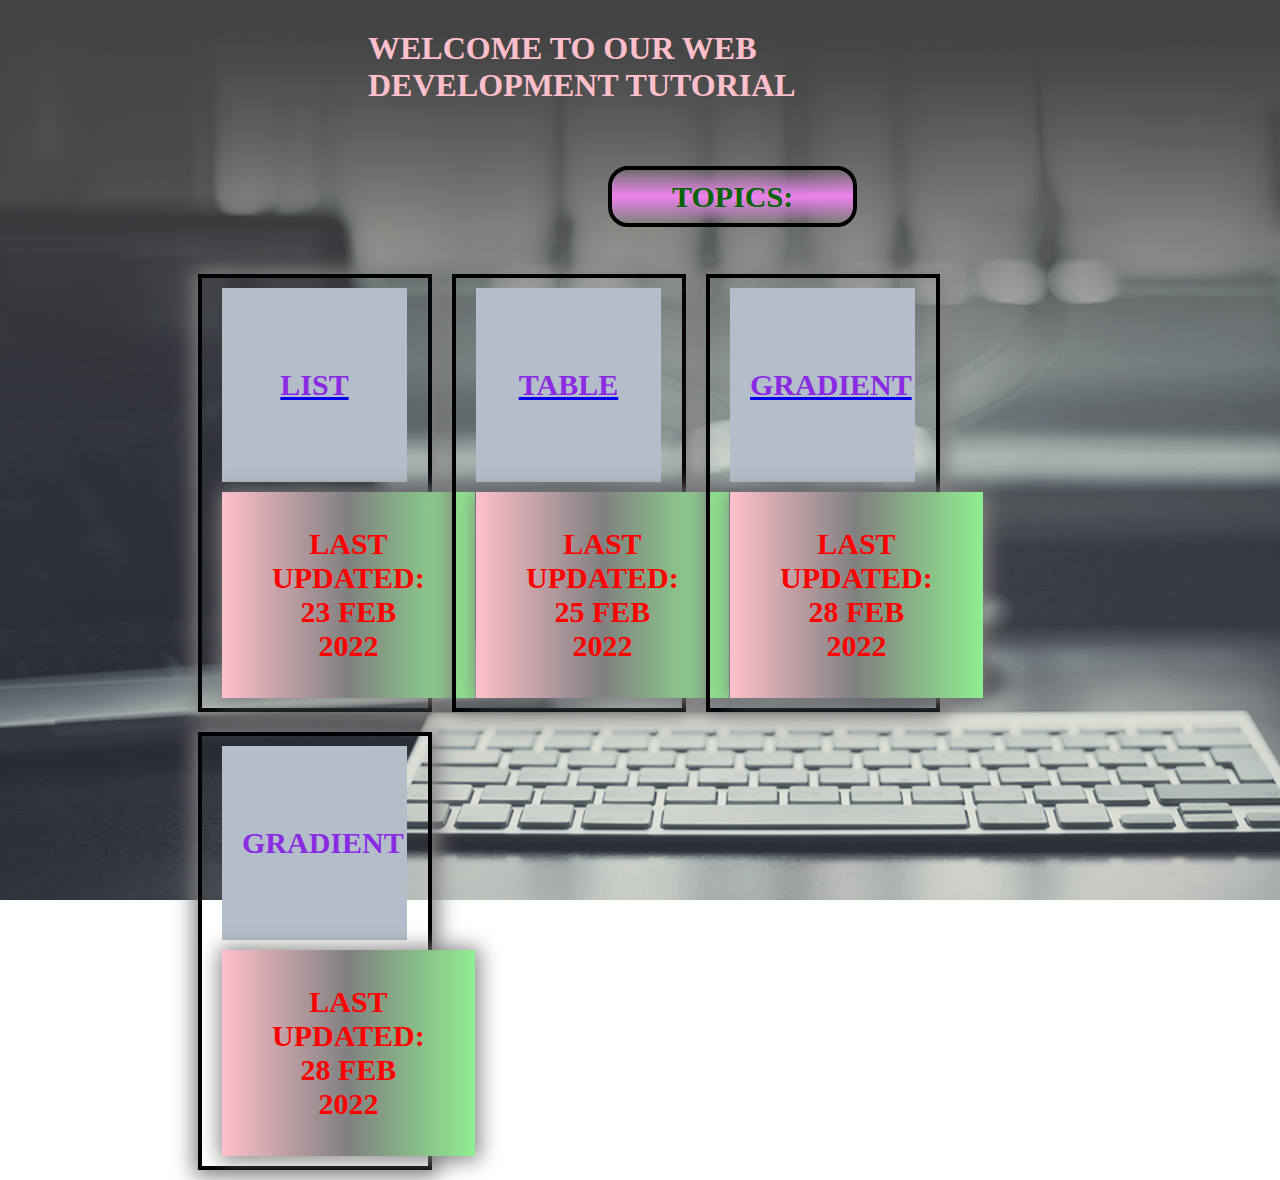
==== index.html @ fe54cee3 "ClearFile" ====
<!DOCTYPE html>
<html lang="en">
<head>
    <meta charset="UTF-8">
    <meta http-equiv="X-UA-Compatible" content="IE=edge">
    <meta name="viewport" content="width=device-width, initial-scale=1.0">
    <link rel="stylesheet" href="index.css">
    <title>Document</title>
</head>
<body>
    <h1>WELCOME TO OUR WEB DEVELOPMENT TUTORIAL</h1>
    <br>
    <br>
    <h2>TOPICS:</h2>
    <div class="row">
        <div class="column">
            <a href="./list.html"><p class="co">LIST</p></a>
            <div class="date">
                <p class="dow">LAST UPDATED:<br> 23 FEB 2022 </p>
            </div>
        </div>
       
        <div class="column">
            <a href="./table.html"><p class="co">TABLE</p></a>
            <div class="date">
                <p class="dow">LAST UPDATED:<br> 25 FEB 2022 </p>
            </div>
        </div>
        
       
        <div class="column">
            <a href="./gradient"><p class="co">GRADIENT</p></a>
            <div class="date">
                <p class="dow">LAST UPDATED:<br> 28 FEB 2022 </p>
            </div>
        </div>
        <div class="column">
            <p class="co">GRADIENT</p>
            <div class="date">
                <p class="dow">LAST UPDATED:<br> 28 FEB 2022 </p>
            </div>
        </div>
       
    </div>

</body>
</html>
---- index.css ----
body
{
    background-image:url(Website-Design-Background.png);
    background-repeat:no-repeat;
    background-attachment: fixed;
    background-size:cover;
    background-blend-mode: lighten;
    
}
h1{
   text-align:centre;
   padding:20px;
   margin: 10px 340px 20px 340px;
   color:pink;
}
h2
{
color:darkgreen;
margin:150px 650px 150px 600px;
border:4px solid black;
border-radius:20px;
display:inline;
padding:10px 60px;
font-weight:bold;
font-size:30px;
background-image:linear-gradient(transparent,violet,transparent);
}
.column
{
   box-shadow: 1px 1px 20px 5px gray;
   border:4px solid black;
   margin:10px;
   float:left;
   width:25%;
}
.column:hover
{
    box-shadow: 1px 1px 20px 3px pink;
}
.row
{
    padding:30px;
    margin:20px 150px;
}
p.co{
    font-weight:bold;
    font-size:30px;
    text-align:center;
    margin-top:10px;
    margin-right:21px;
    margin-left:20px;
    margin-bottom:0;
    padding-top: 80px;
    padding-left:20px;
    padding-right: 20px;
    padding-bottom: 80px;
    background-color:rgb(179, 190, 202);
    color:blueviolet;
}
p.dow
{
    color:red;
    font-weight:bold;
    font-size:30px; 
    text-align:center;
    margin:30px;
    padding:5px 20px ;

}
.date
{
    box-shadow: 1px 1px 20px 3px gray;
    margin:10px 20px;
    float:left;
    text-align:center;
    background-image:linear-gradient(to right, pink,gray,lightgreen);
}
a:hover
{
color:deeppink;

}
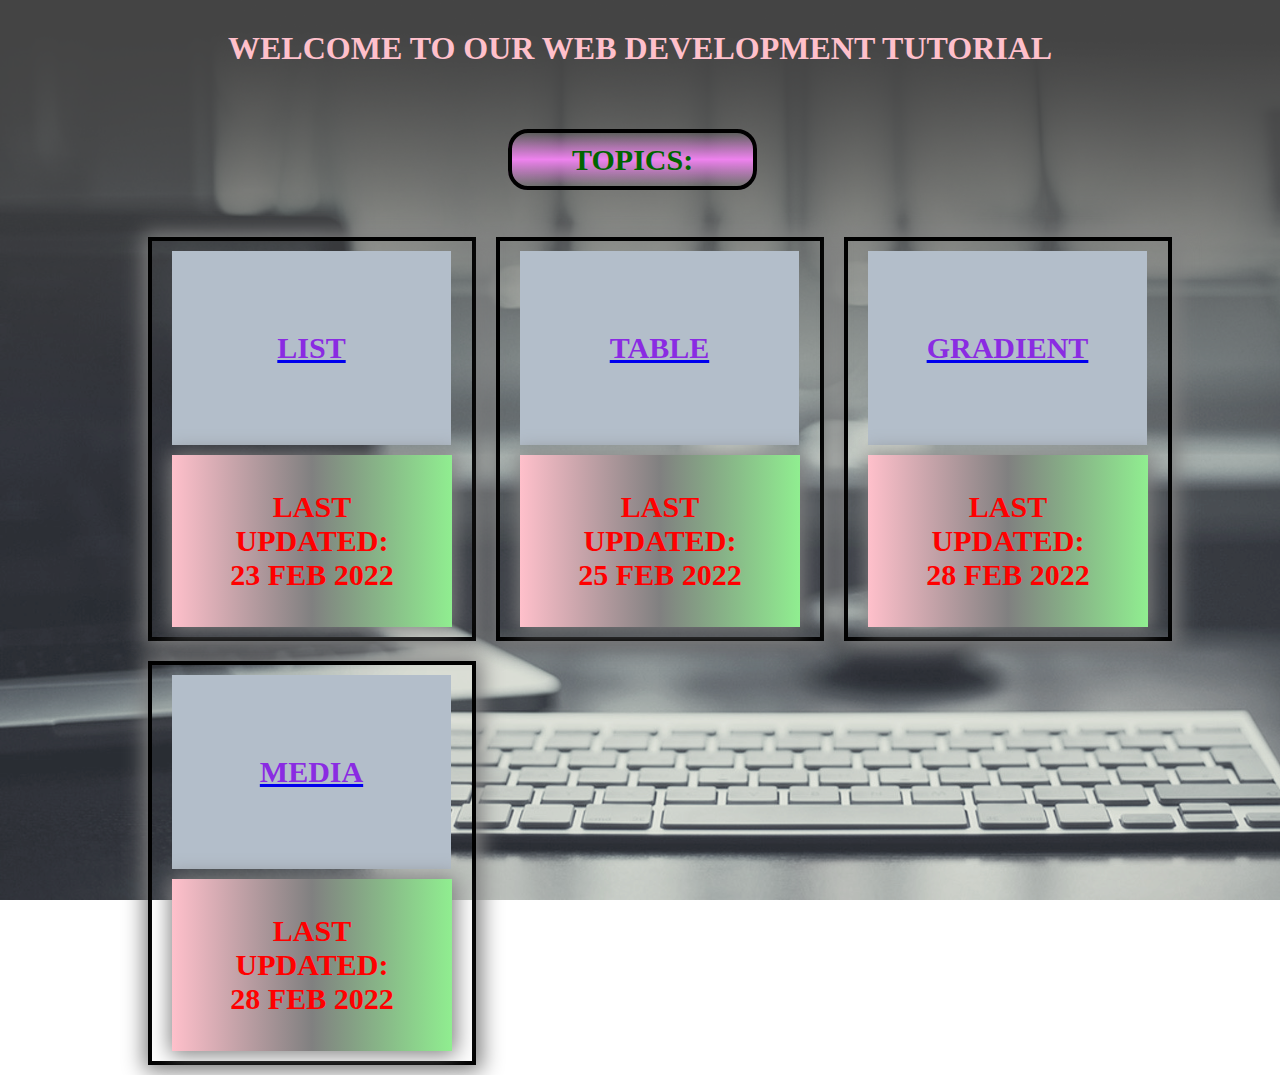
==== commit ee8028b6: "Media ADDED" ====
--- a/index.html
+++ b/index.html
@@ -29,13 +29,13 @@
         
        
         <div class="column">
-            <a href="./gradient"><p class="co">GRADIENT</p></a>
+            <a href="./gradient.html"><p class="co">GRADIENT</p></a>
             <div class="date">
                 <p class="dow">LAST UPDATED:<br> 28 FEB 2022 </p>
             </div>
         </div>
         <div class="column">
-            <p class="co">GRADIENT</p>
+            <a href="./media.html"><p class="co">MEDIA</p></a>
             <div class="date">
                 <p class="dow">LAST UPDATED:<br> 28 FEB 2022 </p>
             </div>
--- a/index.css
+++ b/index.css
@@ -5,18 +5,19 @@
     background-attachment: fixed;
     background-size:cover;
     background-blend-mode: lighten;
-    
+    width:100%;
+
 }
 h1{
    text-align:centre;
    padding:20px;
-   margin: 10px 340px 20px 340px;
+   margin: 10px 200px 20px 200px;
    color:pink;
 }
 h2
 {
 color:darkgreen;
-margin:150px 650px 150px 600px;
+margin:150px 500px 150px 500px;
 border:4px solid black;
 border-radius:20px;
 display:inline;
@@ -40,7 +41,8 @@
 .row
 {
     padding:30px;
-    margin:20px 150px;
+    margin:20px 100px;
+    width:100%;
 }
 p.co{
     font-weight:bold;
@@ -74,6 +76,7 @@
     float:left;
     text-align:center;
     background-image:linear-gradient(to right, pink,gray,lightgreen);
+   
 }
 a:hover
 {
